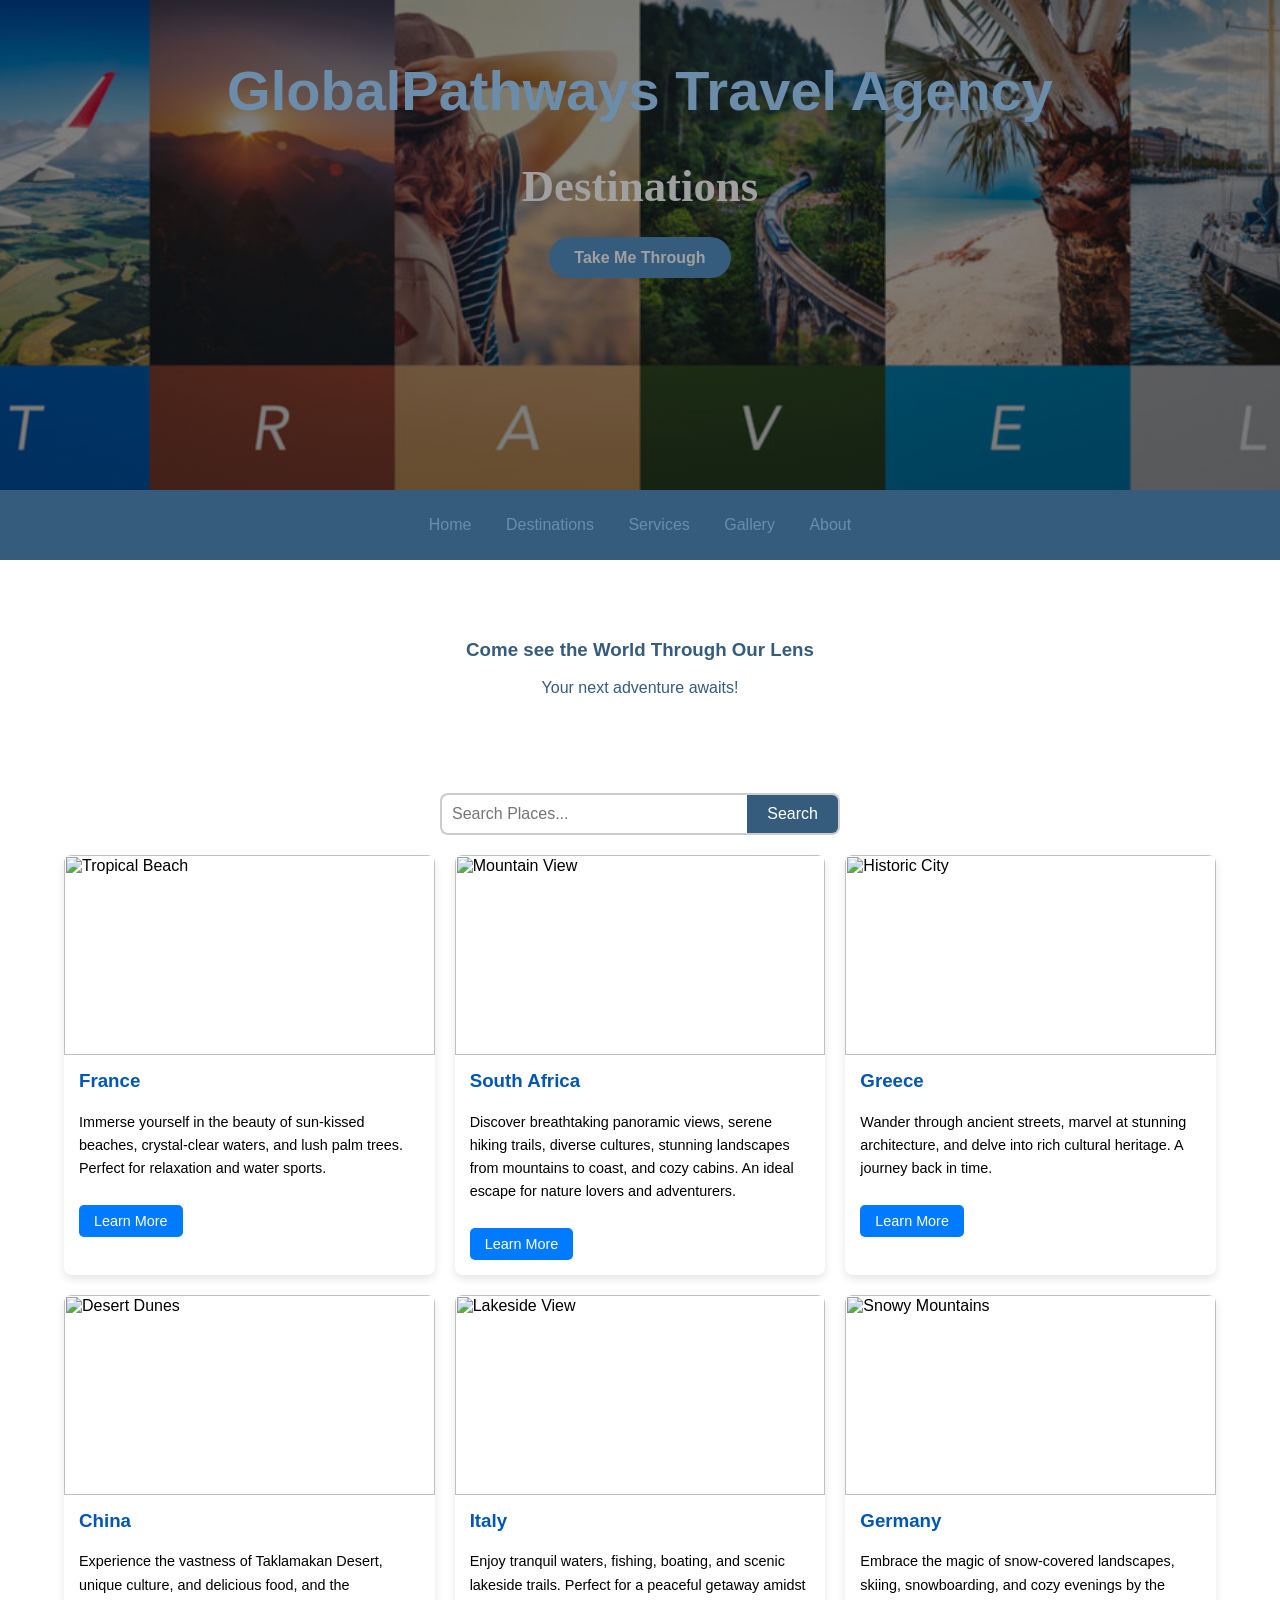
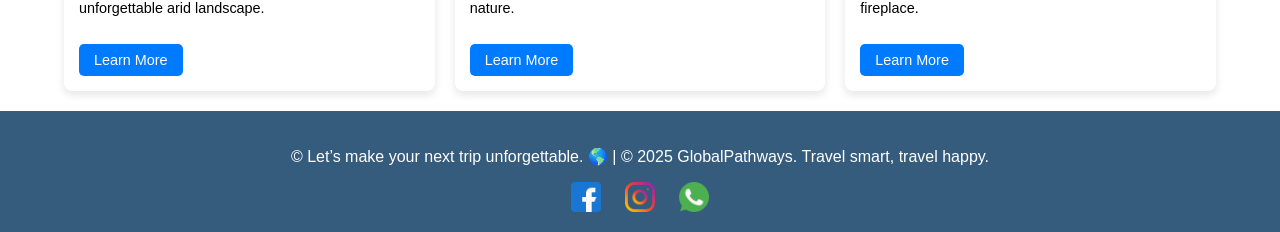
==== index.html @ 4dad10a1 "Rename Lets see.html to index.html" ====
<html lang="en">
<head>
    <meta charset="UTF-8">
    <meta name="viewport" content="width=device-width, initial-scale=1.0">
    <title>Explore Our Destinations</title>
     <link rel="stylesheet" href="style.css"> 
</head>
<body>
    <header class="hero">
       <div class="overlay">
            <h1><a href="index.html">GlobalPathways Travel Agency</a></h1>
			<h2>Destinations</h2>
		<a href="#gallery" class="btn">Take Me Through</a>
		</div>
    </header>
	
	  <nav class="navbar"> 
        <ul class="nav-list">
            <li><a href="index.html">Home</a></li>
            <li><a href="Lets see.html">Destinations</a></li>
            <li><a href="services.html">Services</a></li>
            <li><a href="SOMEONES EXAMPLE.html">Gallery</a></li>
            <li><a href="about.html">About</a></li>
        </ul>
    </nav>
	
	<section id="header">
     <h3> Come see the World Through Our Lens</h3>
	 <p>Your next adventure awaits!</p>
	 </section>
	 
	 <div class="search-bar">
         <input type="text" placeholder="Search Places...">
         <button type="submit">Search</button>
    </div>

	<div class="container">
        <div class="destination-card">
            <img src="Images/beach.jpeg" alt="Tropical Beach">
            <div class="destination-content">
                <h3>France</h3>
                <p>Immerse yourself in the beauty of sun-kissed beaches, crystal-clear waters, and lush palm trees. Perfect for relaxation and water sports.</p>
                <a href="France.html">Learn More</a>
            </div>
        </div>

 <div class="destination-card">
            <img src="Images/mountain.jpg" alt="Mountain View">
            <div class="destination-content">
                <h3>South Africa</h3>
                <p>Discover breathtaking panoramic views, serene hiking trails, diverse cultures, stunning landscapes from mountains to coast, and cozy cabins. An ideal escape for nature lovers and adventurers.</p>
                <a href="SouthA.html">Learn More</a>
            </div>
        </div>
		
		<div class="destination-card">
            <img src="Images/historic.jpg" alt="Historic City">
            <div class="destination-content">
                <h3>Greece</h3>
                <p>Wander through ancient streets, marvel at stunning architecture, and delve into rich cultural heritage. A journey back in time.</p>
                <a href="Greece.html">Learn More</a>
            </div>
        </div>

        <div class="destination-card">
            <img src="Images/desert.jpg" alt="Desert Dunes">
            <div class="destination-content">
                <h3>China</h3>
                <p>Experience the vastness of Taklamakan Desert, unique culture, and delicious food, and the unforgettable arid landscape.</p>
                <a href="China.html">Learn More</a>
            </div>
        </div>

        <div class="destination-card">
            <img src="Images/lake.jpg" alt="Lakeside View">
            <div class="destination-content">
                <h3>Italy</h3>
                <p>Enjoy tranquil waters, fishing, boating, and scenic lakeside trails. Perfect for a peaceful getaway amidst nature.</p>
                <a href="Italy.html">Learn More</a>
            </div>
        </div>

        <div class="destination-card">
            <img src="Images/snow.jpg" alt="Snowy Mountains">
            <div class="destination-content">
                <h3>Germany</h3>
                <p>Embrace the magic of snow-covered landscapes, skiing, snowboarding, and cozy evenings by the fireplace.</p>
                <a href="Germany.html">Learn More</a>
            </div>
        </div>
    </div>

    <footer>
         <p>&copy; Let’s make your next trip unforgettable. 🌎 | © 2025 GlobalPathways. Travel smart, travel happy.</p>
    <div class="social-icons">
        <a href="https://www.facebook.com/" target="_blank">
            <img src="icons/facebook.png" alt="Facebook">
        </a>
        <a href="https://www.instagram.com/" target="_blank">
            <img src="icons/insta.png" alt="Instagram">
        </a>
        <a href="https://wa.me/" target="_blank">
            <img src="icons/whatsapp.png" alt="WhatsApp">
        </a>
    </div>
    </footer>
</body>
</html>
---- style.css ----
header {
    background-color: #a0c9f7;
    color: white;
    text-align: center;
    padding: 20px;
}

.overlay h1 {
    font-size: 3.5rem;
    margin-bottom: 10px;
    color: #70abee;
}

.overlay h2 {
    font-size: 2.8rem;
    font-family: Elephant;
    color: #a0a0a0;
}

.overlay p {
    font-size: 1.2rem;
    margin-bottom: 20px;
}

.btn {
    background-color: #355c7d;
    color: #a0a0a0;
    padding: 12px 25px;
    border-radius: 25px;
    font-weight: bold;
    
}

.btn:hover {
    background-color: #0d2447;
}

body {
    background-color: #ffffff;
    margin: 0;
    font-family: Arial, sans-serif;
}

header.hero {
    background: linear-gradient(rgba(0, 0, 0, 0.5), rgba(0, 0, 0, 0.5)), 
              url('images/hero.jpg') center/cover no-repeat;
    height: 50vh;
    position: relative;
    color: rgb(7, 6, 44);
}

p {
    text-size-adjust: 15px;
    font-family: Arial, Helvetica, sans-serif
}

a {
    text-decoration: none;
    color: #6c8daa;
}

nav {
    position: sticky;
    top: 0%;
    background-color: #355c7d;
    padding: 10px 0;
    text-align: center;
    color: #ffffff;
}

nav ul {
    list-style: none;
    padding: 0;
}

nav li {
    display: inline-flex;
    margin: 0 15px;
}

.nav-list:hover {
    color:#ffffff
}

section {
    padding: 60px 20px;
    text-align: center;
    max-width: 1000px;
    margin: auto;
    color: #355c7d;
    font-family: 'Segoe UI', Tahoma, Geneva, Verdana, sans-serif;
}

.search-bar {
  display: flex;
  align-items: center;
  max-width: 400px;
  margin: 20px auto;
}

.search-bar input {
  flex: 1;
  padding: 10px;
  border: 2px solid #ccc;
  border-right: none;
  border-radius: 8px 0 0 8px;
  outline: none;
  font-size: 16px;
}

.search-bar button {
  padding: 10px 20px;
  border: 2px solid #ccc;
  border-left: none;
  border-radius: 0 8px 8px 0;
  background-color: #355c7d;
  color: white;
  cursor: pointer;
  font-size: 16px;
}

.search-bar button:hover {
  background-color: #5DADEC;
}

.gallery .grid {
    display: grid;
    grid-template-columns: repeat(auto-fit, minmax(250px, 1fr));
    gap: 20px;
    padding: 20px;
}

.gallery img {
    width: 100%;
    height: auto;
    border-radius: 10px;
    box-shadow: 0px 2px 8px rgba(0,0,0,0.2);
    transition: transform 0.3s;
}

.gallery img:hover {
    transform: scale(1.05);
}.container {
            width: 90%;
            margin: 20px auto;
            display: grid;
            grid-template-columns: repeat(auto-fit, minmax(300px, 1fr));
            gap: 20px;
        }
        .destination-card {
            background-color: #fff;
            border-radius: 8px;
            box-shadow: 0 4px 8px rgba(0, 0, 0, 0.1);
            overflow: hidden;
            transition: transform 0.2s;
        }
        .destination-card:hover {
            transform: translateY(-5px);
        }
        .destination-card img {
            width: 100%;
            height: 200px;
            object-fit: cover;
        }
        .destination-content {
            padding: 15px;
        }
        .destination-content h3 {
            margin-top: 0;
            color: #0056b3;
        }
        .destination-content p {
            font-size: 0.9em;
            line-height: 1.6;
        }
        .destination-content a {
            display: inline-block;
            margin-top: 10px;
            padding: 8px 15px;
            background-color: #007bff;
            color: #fff;
            text-decoration: none;
            border-radius: 5px;
            font-size: 0.9em;
        }
        .destination-content a:hover {
            background-color: #0056b3;
        }

footer {
    background-color: #355c7d;
    color: white;
    text-align: center;
    padding: 20px;
}

footer .social-icons {
    margin-top: 10px;
}

footer .social-icons a {
    display: inline-block;
    margin: 0 10px;
    transition: transform 0.3s;
}

footer .social-icons img {
    width: 30px;
    height: 30px;
    vertical-align: middle;
}

footer .social-icons a:hover {
    transform: scale(1.2);
}
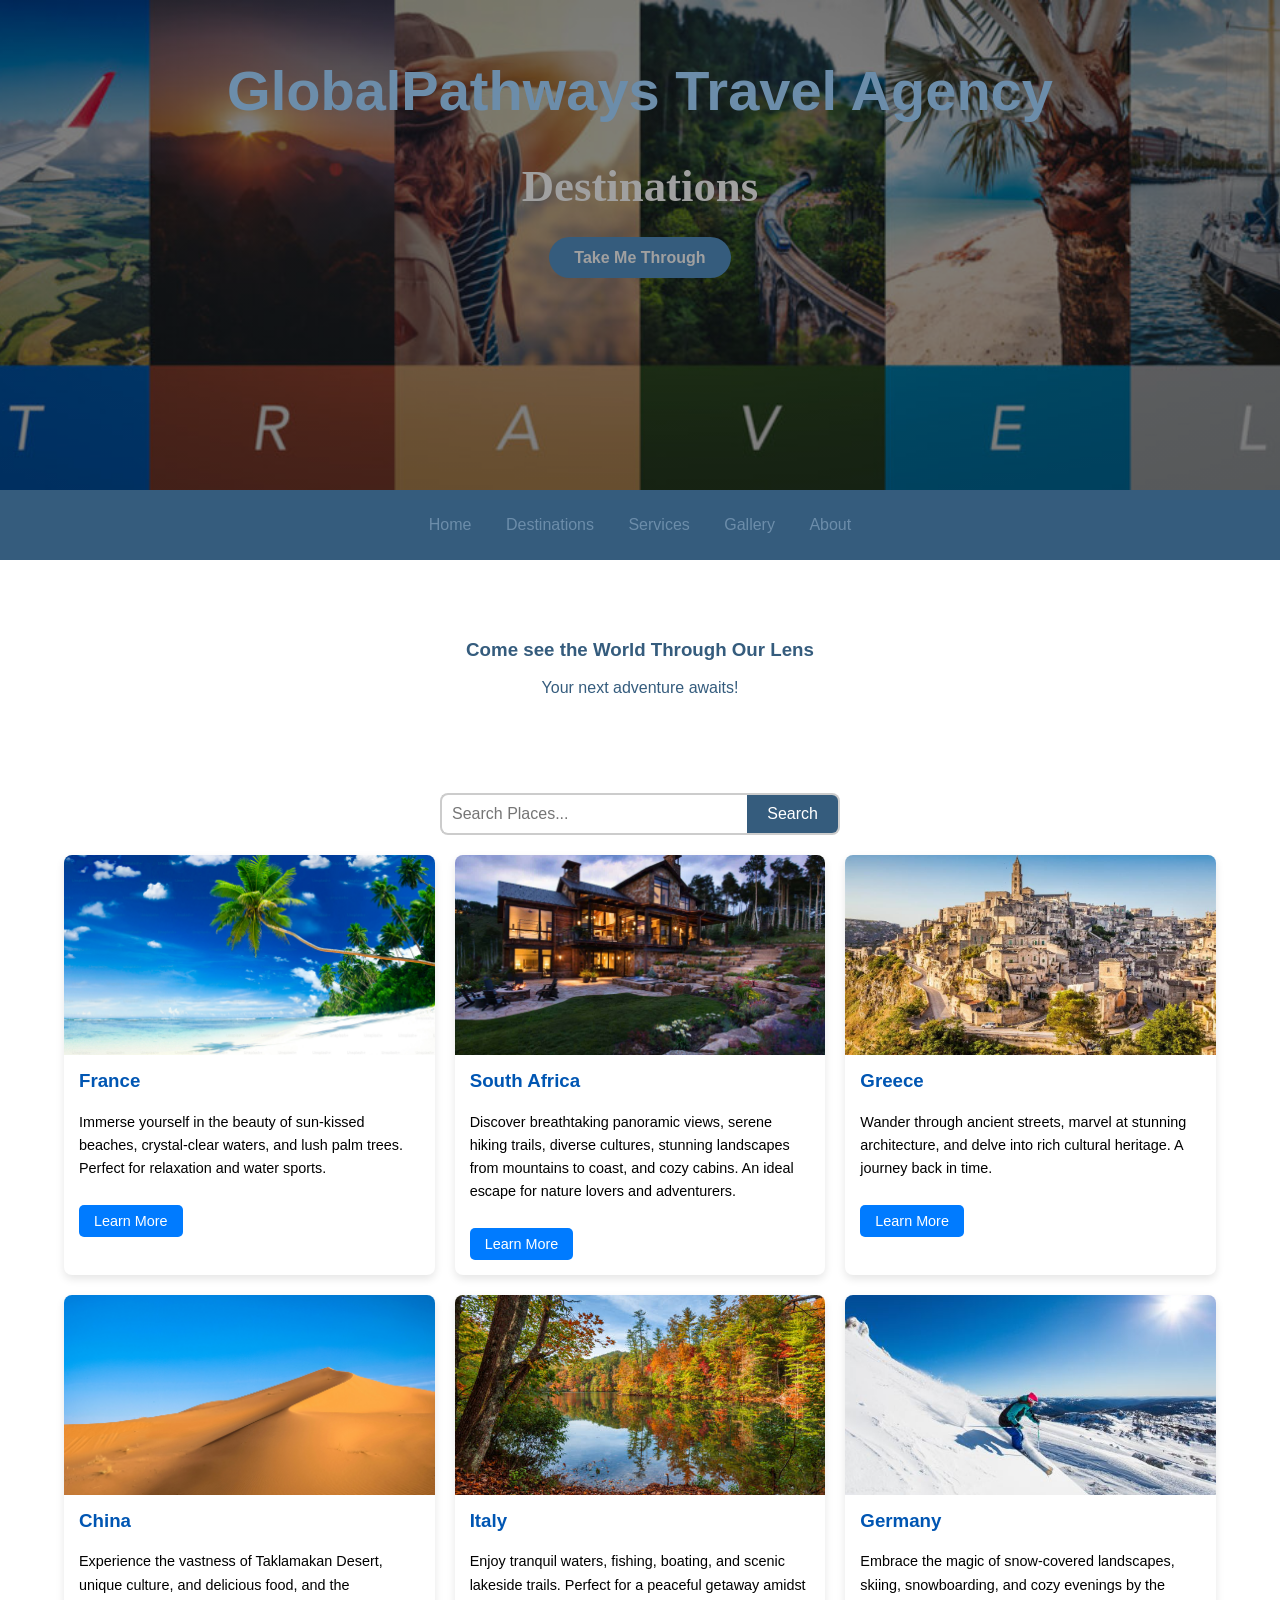
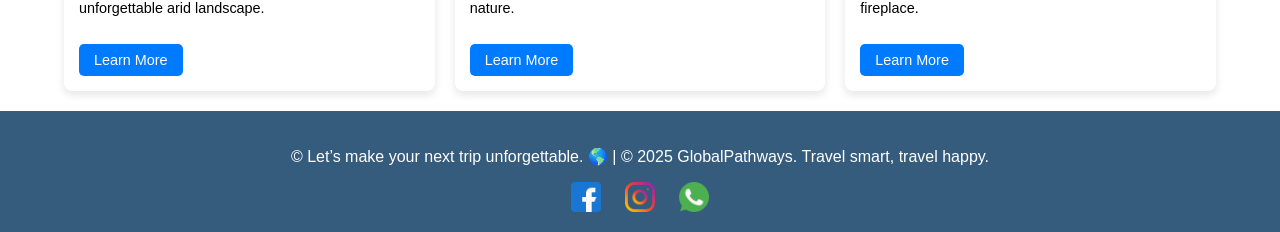
==== commit c26d8c77: "Fix image paths to lowercase in index.html Updated image paths to lowercase for consistency." ====
--- a/index.html
+++ b/index.html
@@ -36,7 +36,7 @@
 
 	<div class="container">
         <div class="destination-card">
-            <img src="Images/beach.jpeg" alt="Tropical Beach">
+            <img src="images/beach.jpeg" alt="Tropical Beach">
             <div class="destination-content">
                 <h3>France</h3>
                 <p>Immerse yourself in the beauty of sun-kissed beaches, crystal-clear waters, and lush palm trees. Perfect for relaxation and water sports.</p>
@@ -45,7 +45,7 @@
         </div>
 
  <div class="destination-card">
-            <img src="Images/mountain.jpg" alt="Mountain View">
+            <img src="images/mountain.jpg" alt="Mountain View">
             <div class="destination-content">
                 <h3>South Africa</h3>
                 <p>Discover breathtaking panoramic views, serene hiking trails, diverse cultures, stunning landscapes from mountains to coast, and cozy cabins. An ideal escape for nature lovers and adventurers.</p>
@@ -54,7 +54,7 @@
         </div>
 		
 		<div class="destination-card">
-            <img src="Images/historic.jpg" alt="Historic City">
+            <img src="images/historic.jpg" alt="Historic City">
             <div class="destination-content">
                 <h3>Greece</h3>
                 <p>Wander through ancient streets, marvel at stunning architecture, and delve into rich cultural heritage. A journey back in time.</p>
@@ -63,7 +63,7 @@
         </div>
 
         <div class="destination-card">
-            <img src="Images/desert.jpg" alt="Desert Dunes">
+            <img src="images/desert.jpg" alt="Desert Dunes">
             <div class="destination-content">
                 <h3>China</h3>
                 <p>Experience the vastness of Taklamakan Desert, unique culture, and delicious food, and the unforgettable arid landscape.</p>
@@ -72,7 +72,7 @@
         </div>
 
         <div class="destination-card">
-            <img src="Images/lake.jpg" alt="Lakeside View">
+            <img src="images/lake.jpg" alt="Lakeside View">
             <div class="destination-content">
                 <h3>Italy</h3>
                 <p>Enjoy tranquil waters, fishing, boating, and scenic lakeside trails. Perfect for a peaceful getaway amidst nature.</p>
@@ -81,7 +81,7 @@
         </div>
 
         <div class="destination-card">
-            <img src="Images/snow.jpg" alt="Snowy Mountains">
+            <img src="images/snow.jpg" alt="Snowy Mountains">
             <div class="destination-content">
                 <h3>Germany</h3>
                 <p>Embrace the magic of snow-covered landscapes, skiing, snowboarding, and cozy evenings by the fireplace.</p>
